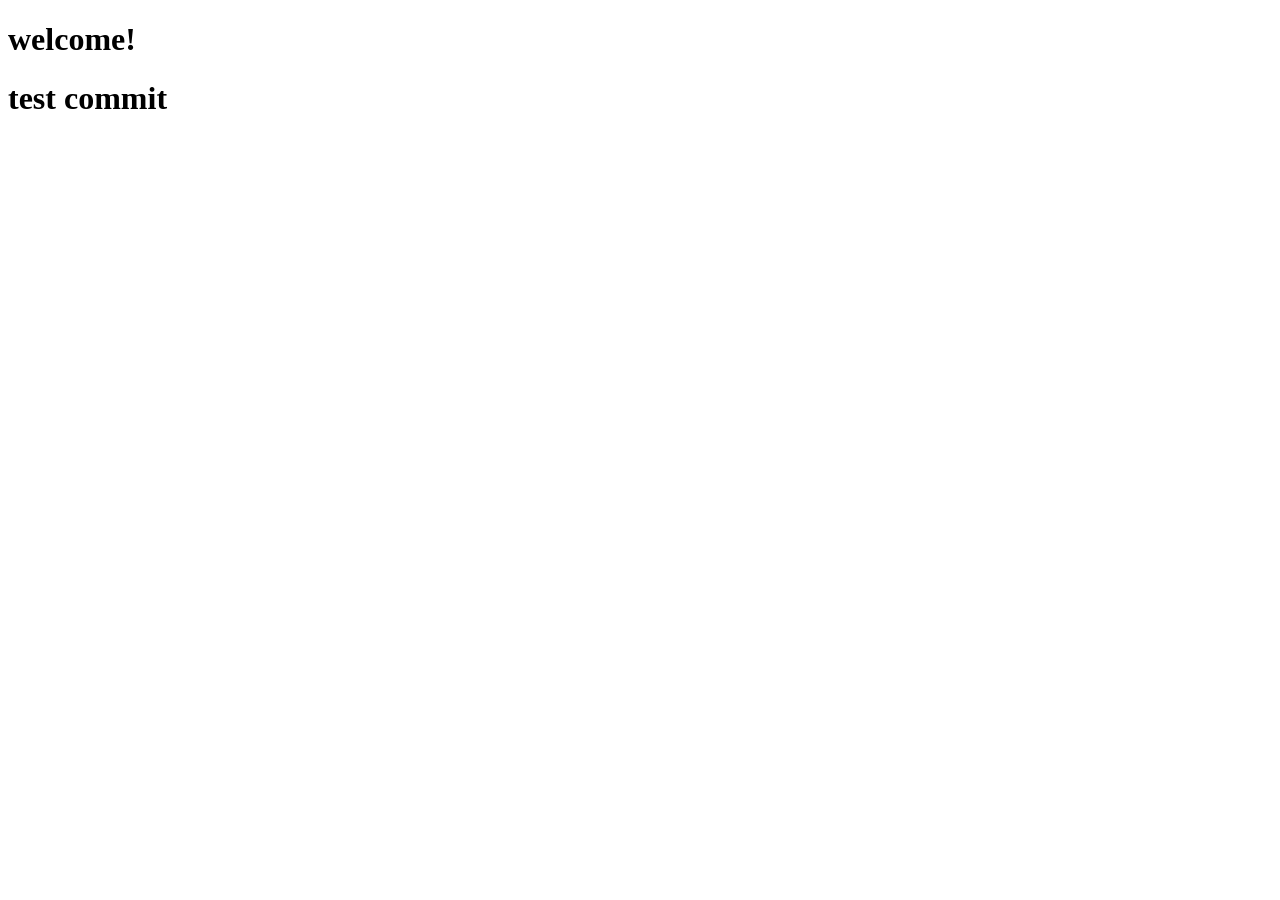
==== index.html @ 81a76be0 "commit" ====
<!DOCTYPE html>
<html lang="en">
<head>
    <meta charset="UTF-8">
    <meta http-equiv="X-UA-Compatible" content="IE=edge">
    <meta name="viewport" content="width=device-width, initial-scale=1.0">
    <title>Jihye's space</title>
</head>
<body>
    
    <div>
        <h1>welcome!</h1>
    </div>

    <div>
        <h1>test commit</h1>
    </div>

</body>
</html>
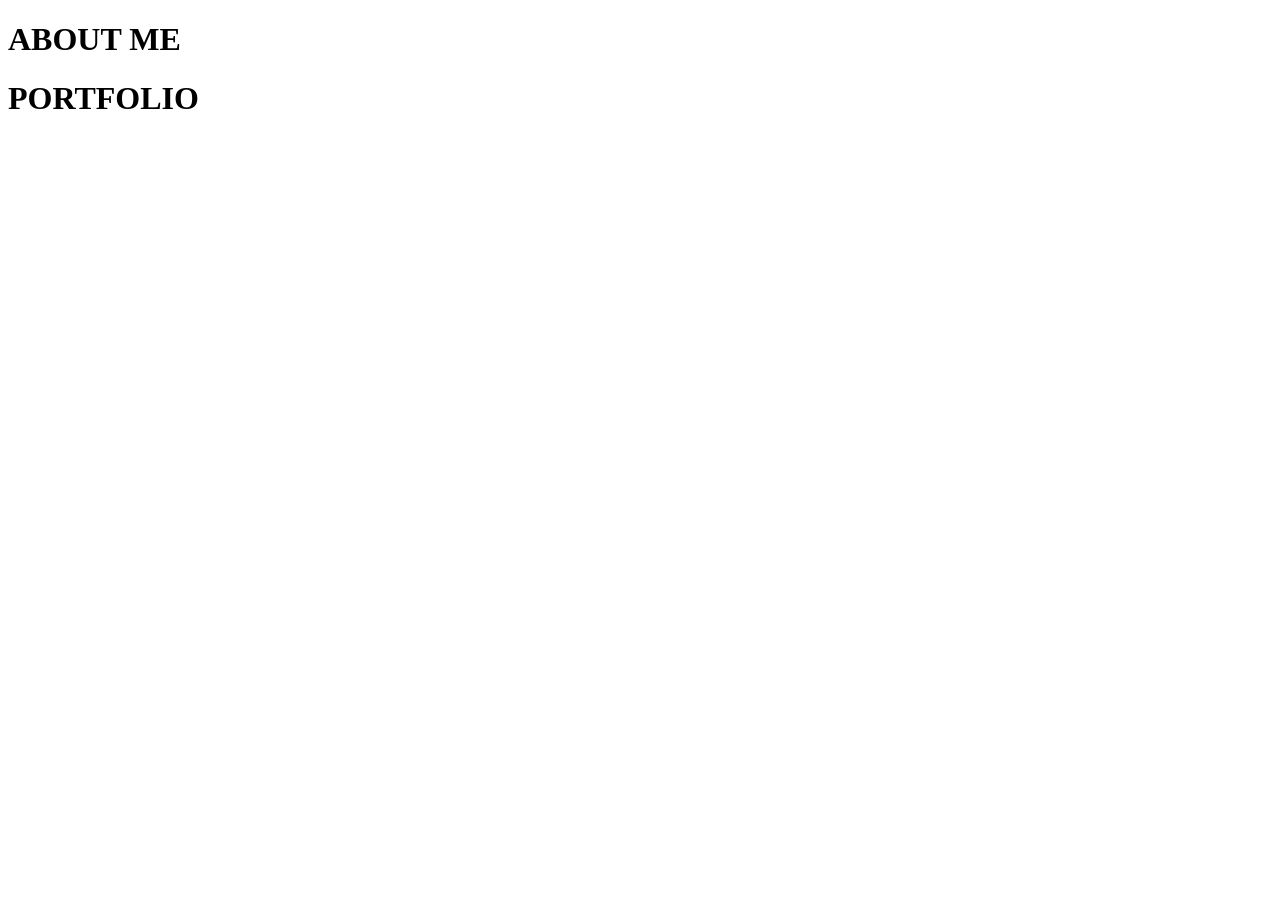
==== commit 80159927: "commit" ====
--- a/index.html
+++ b/index.html
@@ -9,11 +9,11 @@
 <body>
     
     <div>
-        <h1>welcome!</h1>
+        <h1>ABOUT ME</h1>
     </div>
 
     <div>
-        <h1>test commit</h1>
+        <h1>PORTFOLIO</h1>
     </div>
 
 </body>
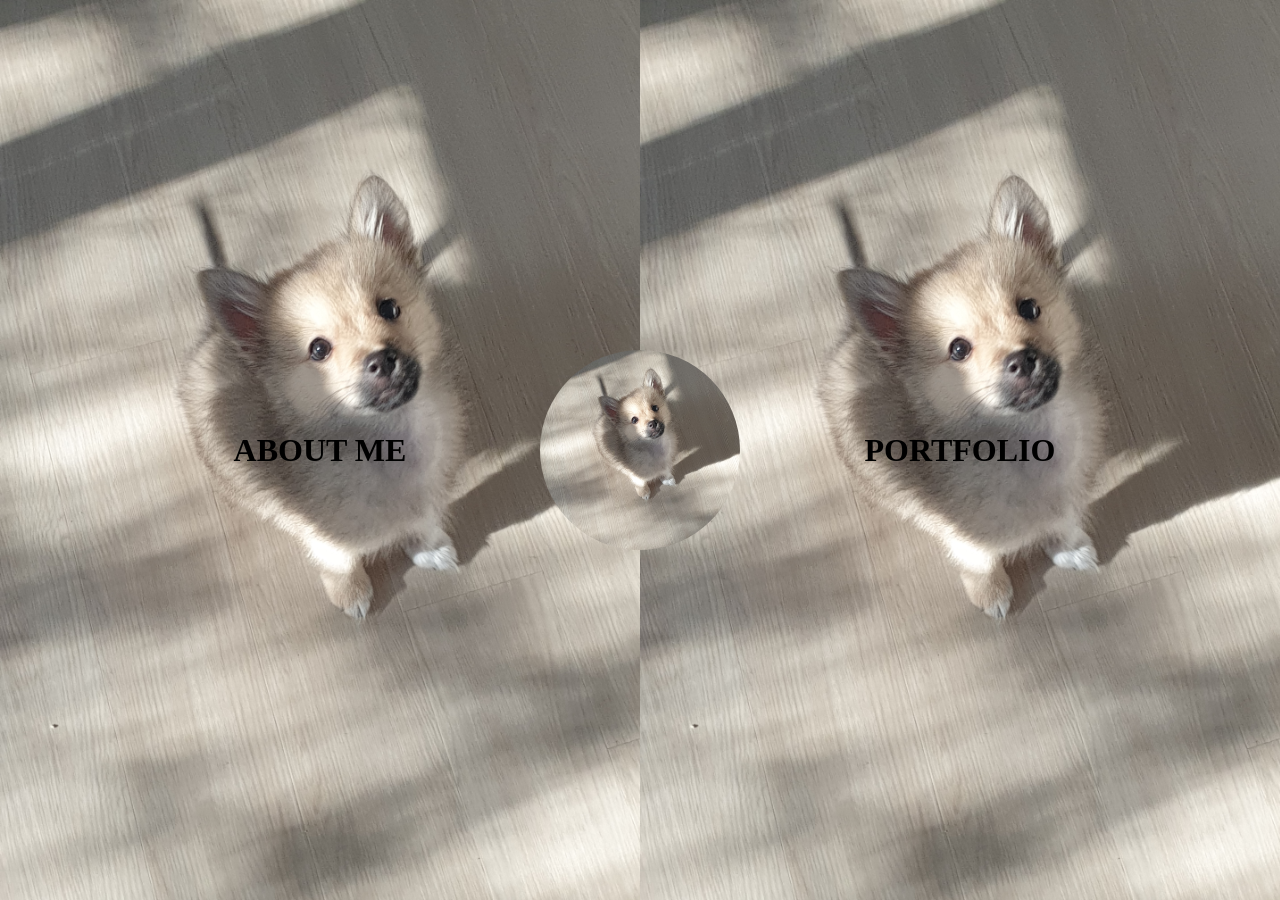
==== commit 7d3110a8: "commit" ====
--- a/index.html
+++ b/index.html
@@ -4,16 +4,24 @@
     <meta charset="UTF-8">
     <meta http-equiv="X-UA-Compatible" content="IE=edge">
     <meta name="viewport" content="width=device-width, initial-scale=1.0">
-    <title>Jihye's space</title>
+    <title>Jihye's space_protfolio test</title>
+    <link href = "CSS.css" type="text/css" rel="stylesheet">
 </head>
 <body>
     
-    <div>
-        <h1>ABOUT ME</h1>
+    <div class = left>
+        <div class=me></div>
+        <div><h1>ABOUT ME</h1></div>
     </div>
 
-    <div>
-        <h1>PORTFOLIO</h1>
+
+    <div class = main_photo></div>
+
+
+    <div class = right>
+        <div></div>
+        <div><h1>PORTFOLIO</h1></div>
+        
     </div>
 
 </body>
--- a/CSS.css
+++ b/CSS.css
@@ -0,0 +1,79 @@
+* {
+    margin: 0;
+    padding: 0;
+    border: 0;
+}
+
+
+body {
+    position: absolute;
+    width: 100%;
+    height: 100%;
+}
+
+.main_photo {
+    width: 200px;
+    height: 200px;
+    z-index: 1;
+    background-image: url('./img/moca.jpg');
+    background-position: center;
+    background-size: 200px;
+    border-radius: 50%;
+
+    /* 중앙 정렬 */
+    position: absolute;
+    top: 50%;
+    left: 50%;
+    transform: translate(-50%, -50%);
+}
+
+
+.left, .right{
+    position: relative;
+    width: 50%;
+    height: 100%;
+    display: table;
+}
+
+.left {
+    float: left;
+    /* background-color: yellow; */
+}
+
+.right {
+    float: right;
+    /* background-color: tomato; */
+    
+}
+
+
+.left div:nth-of-type(1), .right div:nth-of-type(1) {
+    width: 100%;
+    height: 100%;
+    position: absolute;
+    background-image: url('./img/moca.jpg');
+    background-size: cover;
+}
+
+
+.left div:nth-of-type(2), .right div:nth-of-type(2){
+    position: relative;
+    text-align: center;
+    display: table-cell;  
+    vertical-align: middle;
+}
+
+
+.left div:nth-of-type(2):hover {
+    color: red;
+}
+
+
+.left div:nth-of-type(2):hover .left div:nth-of-type(1) {
+    filter: grayscale(100%);
+}
+
+
+
+/* transition: all 0.7s ease-out;
+  background: linear-gradient(270deg, rgba(223,190,106,0.8), rgba(146,111,52,0.8), rgba(34,34,34,0), rgba(34,34,34,0)); */
